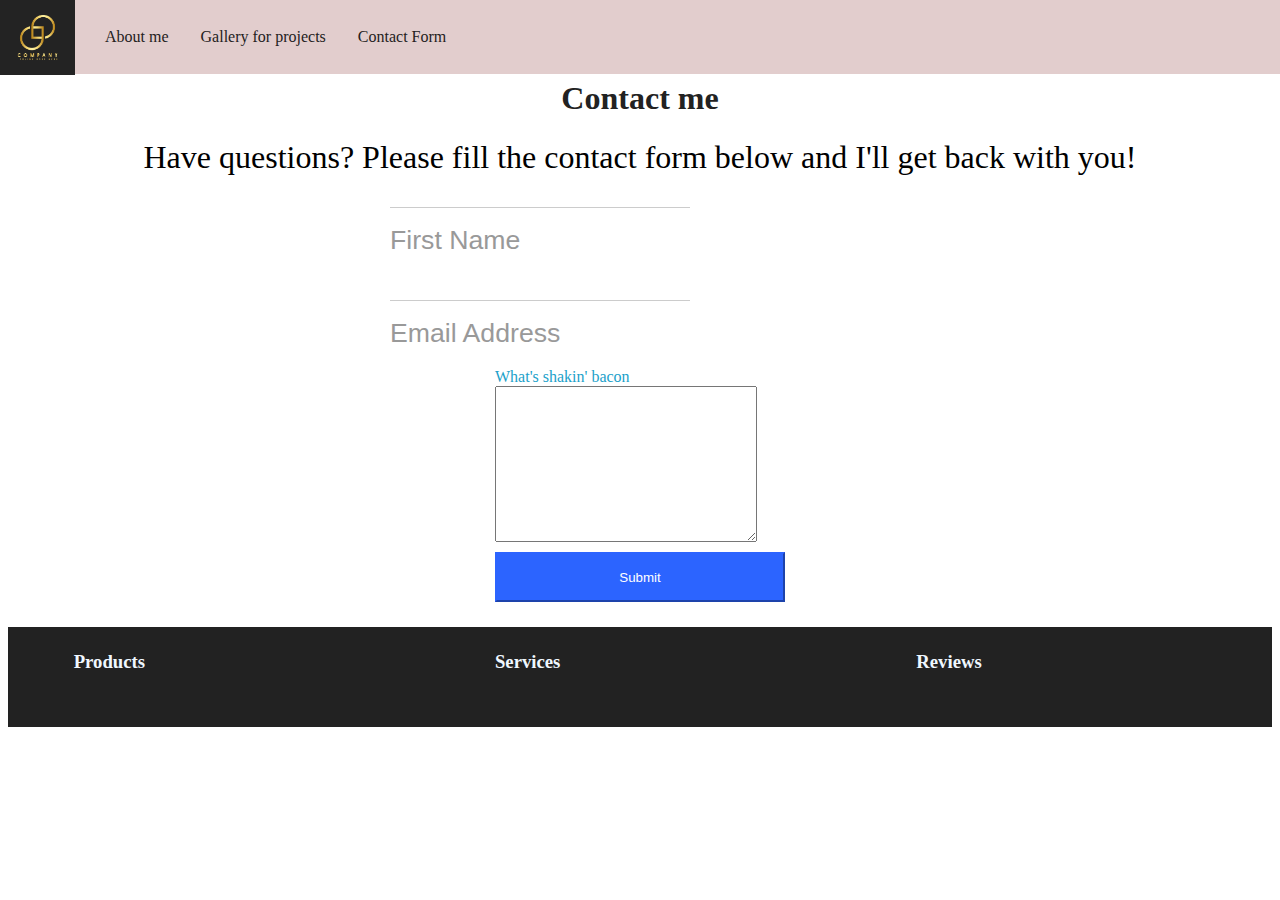
==== contactForm.html @ abcd4b0d "first draft" ====
<!DOCTYPE html>
<html lang="en">
  <head>
    <meta charset="UTF-8" />
    <meta http-equiv="X-UA-Compatible" content="IE=edge" />
    <meta name="viewport" content="width=device-width, initial-scale=1.0" />
    <title>Document</title>
    <link rel="stylesheet" href="./style.css" />
  </head>
  <body>
    <header>
      <div>
        <a href="https://purple.com" target="_blank"
          ><img src="./companyLogo.jpg" alt="Company Logo" id="hdrLogo"
        /></a>
      </div>
      <nav>
        <ul id="navMenu">
          <li><a href="./index.html">About me</a></li>
          <li><a href="./projectGallery.html">Gallery for projects</a></li>
          <li><a href="./contactForm.html">Contact Form</a></li>
        </ul>
      </nav>
    </header>

    <main>
      <section>
        <h1>Contact me</h1>
        <div class="flexbox">
          <div class="contactHdr">
            Have questions? Please fill the contact form below and I'll get back
            with you!
          </div>
        </div>
        <div class="textMain flexbox">
          <form action="submit">
            <div class="flexbox flexbox-item floating-placeholder">
              <label for="firstName">First Name</label>
              <input
                type="text"
                id="firstName"
                name="firstName"
                class="contactInput"
              />
            </div>
            <div class="flexbox flexbox-item floating-placeholder">
              <label for="email">Email Address</label>
              <input
                type="email"
                name="email"
                id="email"
                class="contactInput"
              />
            </div>
            <div class="flexbox flexbox-item floating-placeholderv">
              <label for="query">What's shakin' bacon</label>
              <textarea name="query" id="query" cols="30" rows="10"></textarea>
            </div>
            <div class="flexbox flexbox-item">
              <button type="submit" id="submit">Submit</button>
            </div>
          </form>
        </div>
      </section>
    </main>

    <footer>
      <div class="flexbox">
        <div class="flexbox-item">
          <h3>Products</h3>
        </div>
        <div class="flexbox-item">
          <h3>Services</h3>
        </div>
        <div class="flexbox-item">
          <h3>Reviews</h3>
        </div>
      </div>
    </footer>
  </body>
</html>
---- style.css ----
* {
  box-sizing: border-box;
}
$padding-horizontal:20px;
$highlight-color:#ADD8E6;
body {
  height: 100%;
  margin-bottom: 100px;
  background:#34495e;
  color:white;
  text-align:center;
  font-family:Helvetica, Arial, sans-serif;
  font-size:10pt;
}
#hdrLogo {
  width: 75px;
  top: 0;
  left: 0;
  position: fixed;
}
#navMenu {
  list-style-type: none;
  position: fixed;
  top: 0;
  left: 75px;
  margin: 0;
  padding: 14px;
  width: 100%;
  background-color: #e2cdcd;
  display: flex;
  justify-content: flex-start;
}
#navMenu li {
  display: inline;
  float: left;
}
#navMenu li a {
  display: block;
  color: rgb(36, 33, 33);
  text-align: center;
  padding: 14px 16px;
  text-decoration: none;
}
#navMenu li a:hover {
  background-color: #a76d6d;
}
.active {
  background-color: #a74646;
}
header {
  border-bottom: 1px solid black;
}
main {
  padding-top: 50px;
  display: flex;
  flex-direction: column;
  align-items: center;
  font-size: 1rem;
  /* color: #40b7c7; */
}
#intro {
  display: flex;
  flex-direction: column;
  /* align-items: center; */
}
figure {
  display: flex;
  flex-flow: column;
  padding: 5px;
  max-width: 211px;
  margin: auto;
  border-radius: 15%;
  overflow: hidden;
}
figcaption {
  background-color: #222;
  color: #fff;
  font: italic smaller sans-serif;
  padding: 3px;
  text-align: center;
}
.flexbox {
  display: flex;
}
.flexbox-item {
  flex-flow: column;
  max-width: 300px;
  margin: auto;
  align-items: start;
  flex: 33.33%;
  padding: 5px;
}
h1 {
  color: #222;
  display: flex;
  flex-direction: column;
  align-items: center;
}
.textMain {
  display: flex;
  flex-direction: column;
  align-items: center;
  font-size: 1rem;
  color: #1ba1ca;
  width: 100%;
}
#submit {
  height: 50px;
  width: 100%;
  background: rgb(44, 100, 255);
  color: white;
  border-color: rgb(44, 100, 255);
}
.contactInput {
  width: 100%;
  height: 2rem;
}
.contactHdr {
  font-size: 2rem;
  margin-left: 20px;
  margin-right: 20px;
}
footer {
  position: relative;
  background-color: #222;
  height: 100px;
  bottom: 0;
  margin: 0;
  padding: 0;
  color: aliceblue;
}
form {
  width: 500px;
  margin: 0 auto;
  background: white;
  border-radius: 10px;
  margin-bottom: 20px;
}
input,
.floating-placeholder {
  font-family: Helvetica, Arial, sans-serif;
  font-size: 27pt;
  line-height: 3.6em;
  height: 2.6em;
  margin: 0;
  padding: 0;
  width: 100%;
  
}
.floating-placeholder input:focus + label {
  color: #16abf0;
}
.floating-placeholder input[value] + label {
  color: red;
}
.floating-placeholder {
  position: relative;
}

.floating-placeholder input {
  font-size: 20pt;
  border: none;
  outline: none;
  position: absolute;
  top: 0;
  left: 0;
  display: block;
  background: transparent;
  z-index: 2;
  border-bottom: 1px solid #ccc;
  text-indent: $padding-horizontal;
}
.floating-placeholder:last-child input {
  border-bottom: none;
}
.floating-placeholder label {
  display: block;
  position: absolute;
  top: 0;
  left: $padding-horizontal;
  font-size: 20pt;
  z-index: 1;
  @include transform-origin(0, 0em);
  @include transition(transform 160ms, color 200ms);
  @include transform(scale(1, 1) rotateY(0));
  color: #999;
}
.floating-placeholder-float label {
  @include transform(scale(0.55, 0.55) rotateY(0));
}
.floating-placeholder-float input {
  line-height: 3.4em;
}
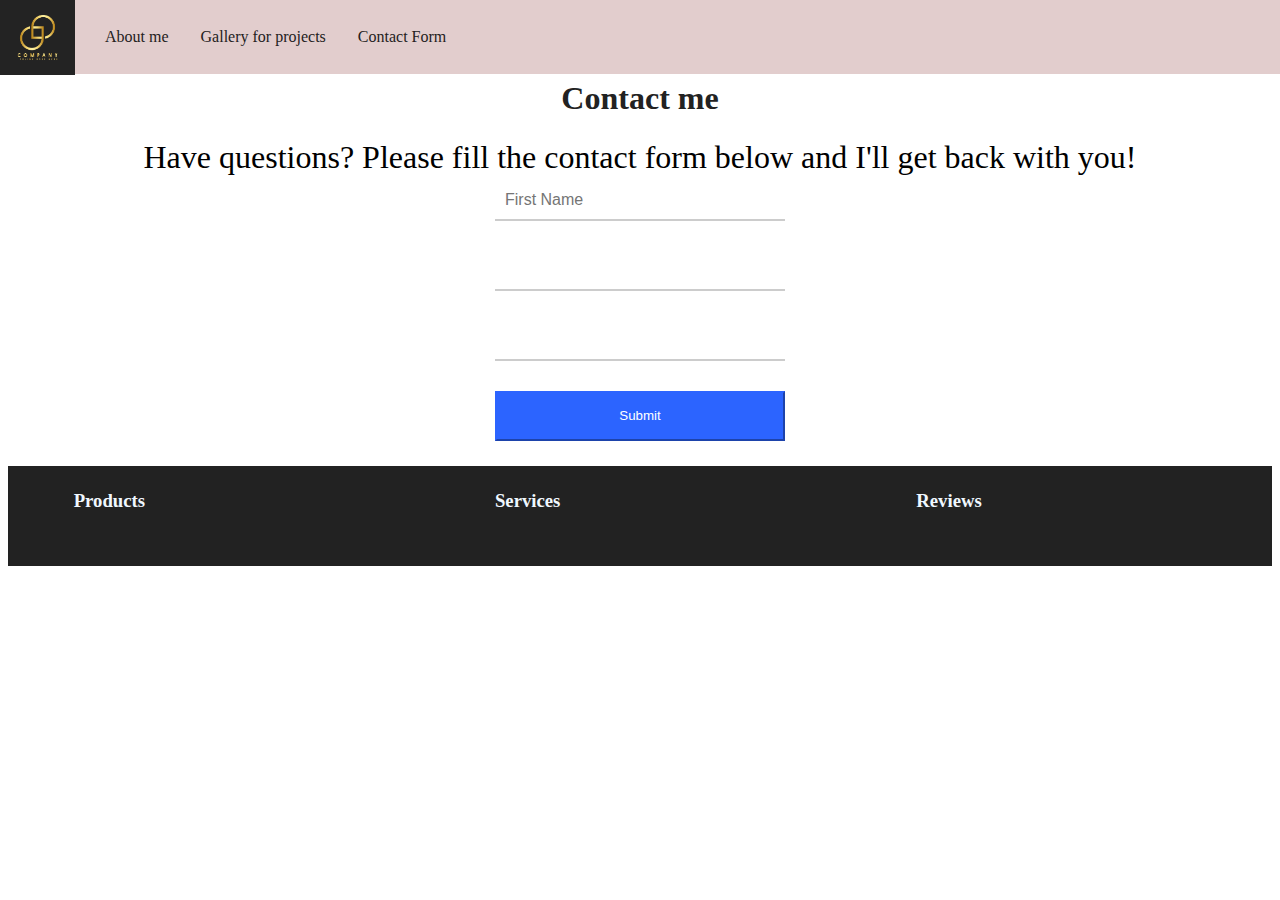
==== commit 8867e5b2: "added stuff" ====
--- a/contactForm.html
+++ b/contactForm.html
@@ -34,27 +34,36 @@
         </div>
         <div class="textMain flexbox">
           <form action="submit">
-            <div class="flexbox flexbox-item floating-placeholder">
-              <label for="firstName">First Name</label>
+            <div class="flexbox flexbox-item input-container">
+              <!--floating-placeholder-->
+              <label for="firstName"></label>
               <input
                 type="text"
                 id="firstName"
                 name="firstName"
-                class="contactInput"
+                required
+                placeholder="First Name"
               />
             </div>
-            <div class="flexbox flexbox-item floating-placeholder">
-              <label for="email">Email Address</label>
+            <div class="flexbox flexbox-item input-container">
+              <!--floating-placeholder-->
+              <label for="email"></label>
               <input
                 type="email"
                 name="email"
                 id="email"
-                class="contactInput"
+                placeholder="Email Address"
               />
             </div>
-            <div class="flexbox flexbox-item floating-placeholderv">
-              <label for="query">What's shakin' bacon</label>
-              <textarea name="query" id="query" cols="30" rows="10"></textarea>
+            <div class="flexbox flexbox-item input-container">
+              <!--floating-placeholder-->
+              <label for="query"></label>
+              <input
+                type="text"
+                name="query"
+                id="query"
+                placeholder="What's shakin' bacon"
+              />
             </div>
             <div class="flexbox flexbox-item">
               <button type="submit" id="submit">Submit</button>
--- a/style.css
+++ b/style.css
@@ -1,16 +1,16 @@
 * {
   box-sizing: border-box;
 }
-$padding-horizontal:20px;
-$highlight-color:#ADD8E6;
+$padding-horizontal: 20px;
+$highlight-color: #add8e6;
 body {
   height: 100%;
   margin-bottom: 100px;
-  background:#34495e;
-  color:white;
-  text-align:center;
-  font-family:Helvetica, Arial, sans-serif;
-  font-size:10pt;
+  background: #34495e;
+  color: white;
+  text-align: center;
+  font-family: Helvetica, Arial, sans-serif;
+  font-size: 10pt;
 }
 #hdrLogo {
   width: 75px;
@@ -136,7 +136,77 @@
   border-radius: 10px;
   margin-bottom: 20px;
 }
-input,
+.input-container {
+  position: relative;
+  margin-bottom: 20px;
+  display: flex;
+  align-items: center;
+}
+
+.input-container input {
+  flex: 1;
+  width: 100%;
+  padding: 10px;
+  border: none;
+  border-bottom: 2px solid #ccc;
+  font-size: 1rem;
+  transition: border-bottom-color 0.3s;
+}
+
+.input-container input:focus {
+  border-bottom-color: #8bc34a;
+  outline: none;
+}
+.input-container input:focus::placeholder,
+.input-container input:valid::placeholder {
+  color: transparent;
+}
+.input-container input:not(:placeholder-shown) + label {
+  font-size: 12px;
+  top: -20px;
+  color: #8bc34a;
+  transition: all 0.3s;
+}
+/* .input-container label {
+    position: absolute;
+    top: 50%;
+    transform: translateY(-50%);
+    left: 0;
+    pointer-events: none;
+    transition: all 0.3s;
+    color: #999;
+  } 
+  .input-container input:focus + label,
+.input-container input:valid + label {
+  font-size: 12px;
+  top: 0;
+  transform: translateY(-100%);
+  color: #8bc34a;
+} */
+.input-container input:not(:placeholder-shown) + label,
+.input-container input:focus + label {
+  top: -20px;
+}
+  .repo-card {
+    width: 400px;
+    border: 1px solid #ccc;
+    padding: 10px;
+    margin-bottom: 10px;
+  }
+  .repo-card h2 {
+    margin-top: 0;
+  }
+  .repo-card p {
+    margin-bottom: 0;
+  }
+/* Optional: Add some animation */
+.input-container input:not(:placeholder-shown) + label {
+  font-size: 12px;
+  top: -20px;
+  color: #8bc34a;
+}
+
+/* input,
 .floating-placeholder {
   font-family: Helvetica, Arial, sans-serif;
   font-size: 27pt;
@@ -190,4 +260,4 @@
 }
 .floating-placeholder-float input {
   line-height: 3.4em;
-}
+} */
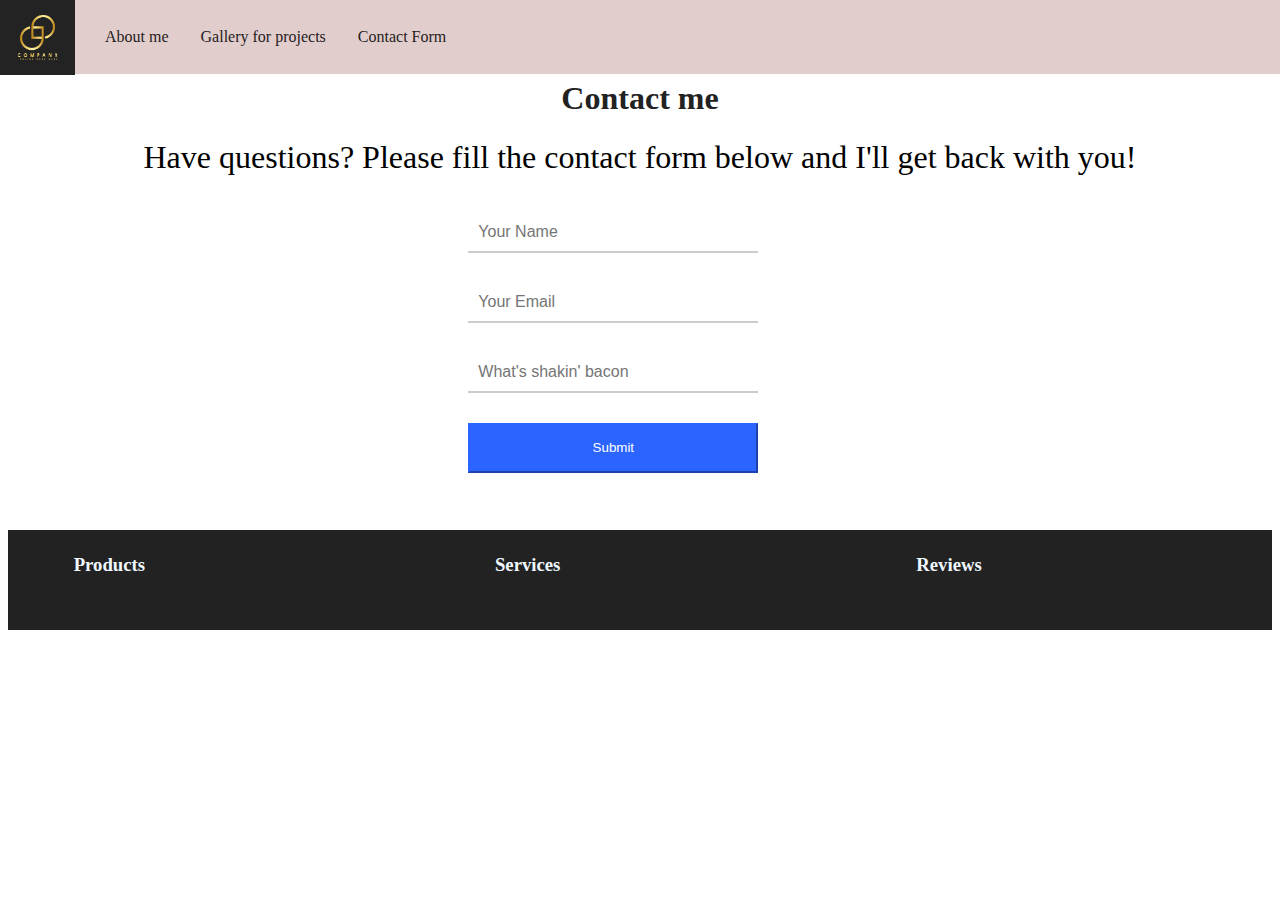
==== commit 07f99501: "fixed contact fields" ====
--- a/contactForm.html
+++ b/contactForm.html
@@ -42,7 +42,7 @@
                 id="firstName"
                 name="firstName"
                 required
-                placeholder="First Name"
+                placeholder="Your Name"
               />
             </div>
             <div class="flexbox flexbox-item input-container">
@@ -52,7 +52,8 @@
                 type="email"
                 name="email"
                 id="email"
-                placeholder="Email Address"
+                required
+                placeholder="Your Email"
               />
             </div>
             <div class="flexbox flexbox-item input-container">
@@ -62,6 +63,7 @@
                 type="text"
                 name="query"
                 id="query"
+                required
                 placeholder="What's shakin' bacon"
               />
             </div>
--- a/style.css
+++ b/style.css
@@ -102,7 +102,10 @@
   align-items: center;
   font-size: 1rem;
   color: #1ba1ca;
-  width: 100%;
+  width: 90%;
+  padding-left: 50px;
+  padding-top: 2rem;
+  padding-bottom: 2rem;
 }
 #submit {
   height: 50px;
@@ -128,6 +131,8 @@
   margin: 0;
   padding: 0;
   color: aliceblue;
+  width: 100%;
+  overflow: hidden;
 }
 form {
   width: 500px;
@@ -152,7 +157,6 @@
   font-size: 1rem;
   transition: border-bottom-color 0.3s;
 }
-
 .input-container input:focus {
   border-bottom-color: #8bc34a;
   outline: none;
@@ -187,17 +191,29 @@
 .input-container input:focus + label {
   top: -20px;
 }
-  .repo-card {
-    width: 400px;
-    border: 1px solid #ccc;
-    padding: 10px;
-    margin-bottom: 10px;
-  }
-  .repo-card h2 {
-    margin-top: 0;
-  }
-  .repo-card p {
-    margin-bottom: 0;
+.repo-card {
+  width: 400px;
+  border: 1px solid #ccc;
+  padding: 10px;
+  margin-bottom: 10px;
+  display: flex;
+      flex-direction: column;
+}
+.repo-card h2 {
+  margin-top: 0;
+}
+.repo-card p {
+  margin-bottom: 0;
+}
+@media (min-width: 768px) {
+    /* Horizontal layout for desktop screens */
+    /* .repo-card {
+      flex-direction: column;
+    } */
+    .repo-card .repo-info {
+      flex: 1;
+      padding-left: 10px;
+    }
   }
 /* Optional: Add some animation */
 .input-container input:not(:placeholder-shown) + label {
